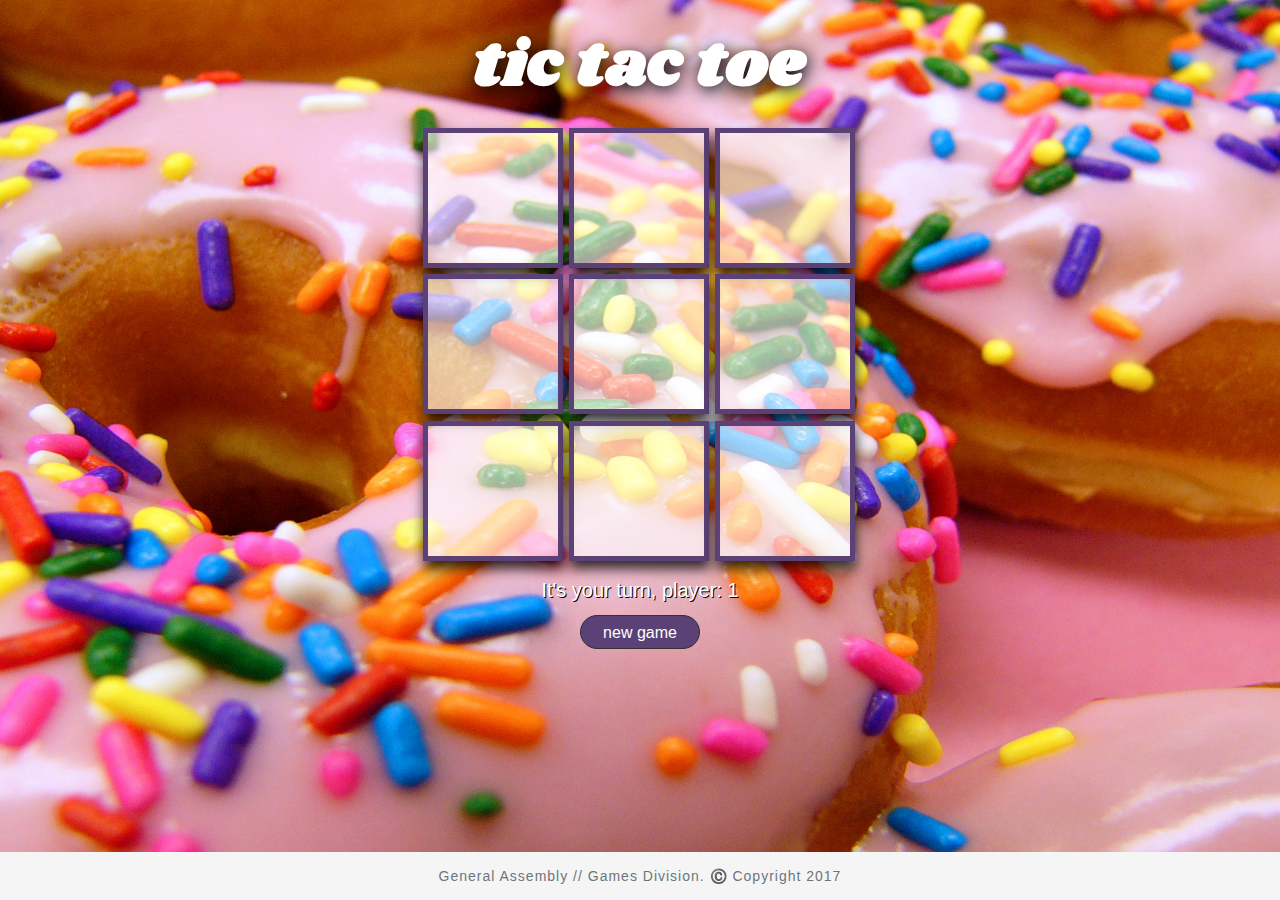
==== home.html @ f4f68adc "wed commit" ====
<!DOCTYPE html>
<html lang="en">
	<head>
		<meta charset="UTF-8">
		<meta name="viewport" content="width=device-width, initial-scale=1.0">
		<meta http-equiv="X-UA-Compatible" content="ie=edge">	
		<link rel="stylesheet" href="https://maxcdn.bootstrapcdn.com/bootstrap/4.0.0/css/bootstrap.min.css" integrity="sha384-Gn5384xqQ1aoWXA+058RXPxPg6fy4IWvTNh0E263XmFcJlSAwiGgFAW/dAiS6JXm" crossorigin="anonymous">
		<link rel="stylesheet" href="path/to/css-loader.css">
		<link rel="stylesheet" href="css/style.css">
		<link rel="stylesheet" href="css/animate.css">
		<script src="https://code.jquery.com/jquery-1.11.2.min.js"></script>
		<script src="js/jQuery.js"></script>
		<script src="js/main.js"></script>
		<script src="https://ajax.googleapis.com/ajax/libs/jquery/1.9.1/jquery.min.js"></script>
		<link href="https://fonts.googleapis.com/css?family=Codystar" rel="stylesheet">
		<link href="https://fonts.googleapis.com/css?family=Heebo:900" rel="stylesheet">
		<link href="https://fonts.googleapis.com/css?family=Alegreya+Sans+SC:900" rel="stylesheet">
		<link href="https://fonts.googleapis.com/css?family=Noto+Serif" rel="stylesheet">
		<link href="https://fonts.googleapis.com/css?family=Shrikhand" rel="stylesheet"> 		
		<title>TicTacToe</title>
	</head>
	<body>
	  	<div class="row">
  	  	<!-- <h1 class="fadeInDownBig">Tic Tac Toe</h1> -->
			<h1 class="first animated lightSpeedIn">tic tac toe</h1>
		</div>
		
		<div>
		    <table>
		      <tr>
		        <td class="item1 square noHover animated flipInY"></td>
		        <td class="item2 square noHover animated bounce"></td>
		        <td class="item3 square noHover animated flipInY" </td>
		      </tr>
		      <tr>
		        <td class="item4 square noHover animated wobble"></td>
		        <td class="item5 square noHover animated flipInX"></td>
		        <td class="item6 square noHover animated wobble"></td>
		      </tr>
		      <tr>
		        <td class="item7 square noHover animated flipInY"></td>
		        <td class="item8 square noHover animated flipInX"></td>
		        <td class="item9 square noHover animated flipInY"></td>
		      </tr>
		    </table>
		</div>
	
		<div class="turn">Next Turn</div>
			<input class="reset" type="button" value="new game" />
		</div>
  		
		<footer class="footer">
  			<div class="container">
  				<span class="text-muted">General Assembly // Games Division. ©️ Copyright 2017</span>
			</div>
    	</footer>
	</body>
</html>
---- css/style.css ----
.table {
    font-family: arial, sans-serif;
    border-collapse: collapse;
    width: 100%;
}

.td, th {
    border: 1px solid #dddddd;
    text-align: left;
    padding: 8px;
}

.tr:nth-child(even) {
    background-color: #dddddd;
}

body {
  font-family: Arial, sans-serif;
  margin: 0 auto;
  text-align: center;
  background: url(images/donut.jpg) no-repeat center center fixed;
  -webkit-background-size: cover;
  -moz-background-size: cover;
  -o-background-size: cover;
  background-size: cover;
}

body {
    opacity: 1;
    transition: 1s opacity;
    background-color: #5C4176;
}
body.fade-out {
    opacity: 0;
    transition: none;
}

h1 {
  left: 0;
  width: 100%;
  font-weight: normal;
  font-family: 'Shrikhand', cursive;
/*   background: rgba(0, 0, 255, 0.3); */
  color: #FFF;
  text-shadow: 2px 4px 18px #000000;
  letter-spacing: 1px;
  font-size: 64px;
  font-weight: 600;
  padding: 10px 0 10px 0;
  margin: 18px 0 10px 0;
}

h4 {
  font-family: 'Noto+Serif', sans-serif;
  color: white;
  background-color: #5C4176;
  text-shadow: 1px 1px black;
  font-size: 32px;
  letter-spacing: 0.1em;
  margin-top: 10px;
  margin-bottom: 10px;
}

.turn {
  height: 40px;
  margin-top: 10px;
  font-family: Arial, sans-serif;
  font-size: 20px;
  color: white;
  text-shadow: 1px 1px black;
}
table border {
  margin: 20px;
}

table {
  width: 440px;
  height: 440px;
  border: #5C4176;
  margin: auto;
}
td.item1 {
  height: 140px;
  width: 140px;
  border: 5px solid #5C4176;
  float: left;
  font-size: 6em;
  text-align: center;
  margin: 3px;
  background: rgba(255, 255, 255, 0.6);
  box-shadow: 1px 8px 12px rgba(0, 0, 0, .8);
}

td.item2 {
  height: 140px;
  width: 140px;
  border: 5px solid #5C4176;
  float: left;
  font-size: 6em;
  text-align: center;
  margin: 3px;
  background: rgba(255, 255, 255, 0.6);
  box-shadow: 1px 8px 12px rgba(0, 0, 0, .8);
}

td.item3 {
  height: 140px;
  width: 140px;
  border: 5px solid #5C4176;
  float: left;
  font-size: 6em;
  text-align: center;
  margin: 3px;
  background: rgba(255, 255, 255, 0.6);
  box-shadow: 1px 8px 12px rgba(0, 0, 0, .8);
}

td.item4 {
  height: 140px;
  width: 140px;
  border: 5px solid #5C4176;
  float: left;
  font-size: 6em;
  text-align: center;
  margin: 3px;
  background: rgba(255, 255, 255, 0.6);
  box-shadow: 1px 8px 12px rgba(0, 0, 0, .8);
}

td.item5 {
  height: 140px;
  width: 140px;
  border: 5px solid #5C4176;
  float: left;
  font-size: 6em;
  text-align: center;
  margin: 3px;
  background: rgba(255, 255, 255, 0.6);
  box-shadow: 1px 8px 12px rgba(0, 0, 0, .8);
  }

td.item6 {
  height: 140px;
  width: 140px;
  border: 5px solid #5C4176;
  float: left;
  font-size: 6em;
  text-align: center;
  margin: 3px;
  background: rgba(255, 255, 255, 0.6);
  box-shadow: 1px 8px 12px rgba(0, 0, 0, .8);
}

td.item7 {
  height: 140px;
  width: 140px;
  border: 5px solid #5C4176;
  float: left;
  font-size: 6em;
  text-align: center;
  margin: 3px;
  background: rgba(255, 255, 255, 0.6);
  box-shadow: 1px 8px 12px rgba(0, 0, 0, .8);
}

td.item8 {
  height: 140px;
  width: 140px;
   border: 5px solid #5C4176;
  float: left;
  font-size: 6em;
  text-align: center;
  margin: 3px;
  background: rgba(255, 255, 255, 0.6);
  box-shadow: 1px 8px 12px rgba(0, 0, 0, .8)
 }

td.item9 {
  height: 140px;
  width: 140px;
   border: 5px solid #5C4176;
  float: left;
  font-size: 6em;
  text-align: center;
  margin: 3px;
  background: rgba(255, 255, 255, 0.6);
  box-shadow: 1px 8px 12px rgba(0, 0, 0, .8);
}


.message {
  height: 20px;
  border: 2px solid violet;
  margin-bottom: 10px;
  padding: 10px;
  color: black;
  text-align: center;
}

.comp-cell:before {
  font-size: 150px;
  line-height: 1;
}

.comp-cell.cross:before {
  content: "x";
  color: #5C4176;
}

.comp-cell.circle:before {
  content: "o";
  color: #EDA1DF;
}

.reset {
  background: #5C4176;
  width: 120px;
  height: 34px;
  border-radius: 20px;
  border:1px solid #333;
  padding: 5px;
  color: white;
  cursor: pointer;
  font-size: 16px;
  font-family: Arial, sans-serif;
  margin: 0 0 10px 0;
}

h5 {
  background-color: #E7F9F9;
  text-align: Center;
  height: 80px;
  font-family: 'Heebo', sans-serif;
  color: #5C4176;
  letter-spacing: 0.0625em;
  font-weight: 400;
  font-size: 20px;
  margin: 0;
  padding: 50px;
  position: absolute;
  right: 0;
  bottom: 0;
  left: 0;
}
footer {
  background-color: #ffffff;
  text-align: Center;
  height: 50px;
  font-family: Arial;
  color: #5C4176;
  letter-spacing: 1px;
  font-weight: 400;
  font-size: 14px;
  margin: 0;
  position: absolute;
  right: 0;
  bottom: 0;
  left: 0;
}
.footer {
  background-color: #ffffff;
}
td.cross:before {
  content: "O";
  color: #5C4176;
  font-weight:800;
}
td.circle:before {
  content: "X";
  color: #FF69B4;
  font-weight:800;
}

/* Sticky footer styles
-------------------------------------------------- */
html {
  position: relative;
  min-height: 100%;
}
body {
  margin-bottom: 60px; /* Margin bottom by footer height */
}
.footer {
  position: absolute;
  bottom: 0;
  width: 100%;
  height: 48px; /* Set the fixed height of the footer here */
  line-height: 48px; /* Vertically center the text there */
  background-color: #f5f5f5;
  font-family: 'Noto+Serif', sans-serif;
}

/* Custom page CSS
-------------------------------------------------- */
/* Not required for template or sticky footer method. */

.container {
  width: auto;
  max-width: 680px;
  padding: 0 15px;
}

.fadeInDownBig {
  -webkit-animation-name: fadeInDownBig;
  animation-name: fadeInDownBig;
}
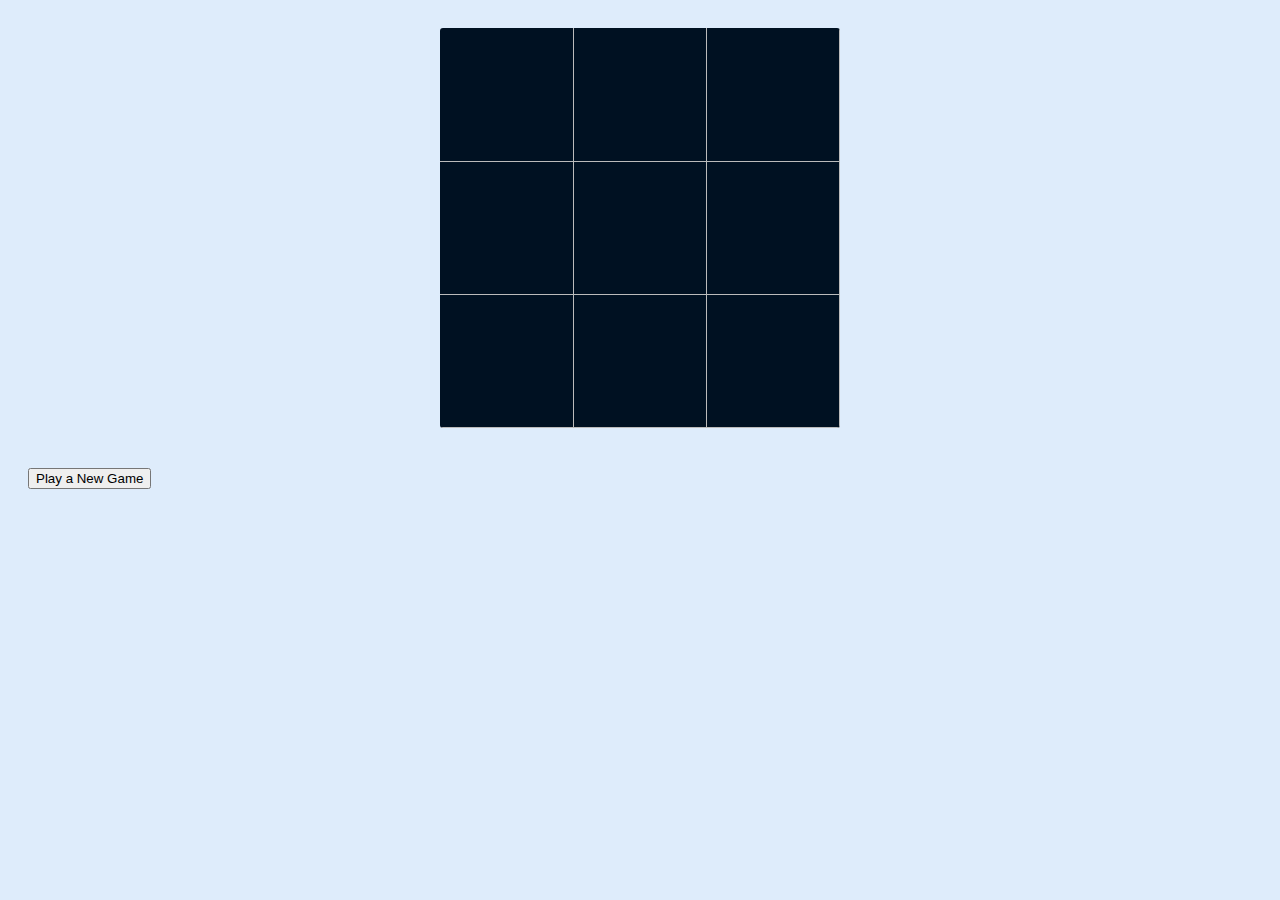
==== commit d7814a0d: "Add files via upload" ====
--- a/home.html
+++ b/home.html
@@ -1,58 +1,37 @@
-<!DOCTYPE html>
+<!DOCTYPE html PUBLIC "-//W3C//DTD HTML 4.01//EN">
 <html lang="en">
 	<head>
+		
 		<meta charset="UTF-8">
 		<meta name="viewport" content="width=device-width, initial-scale=1.0">
 		<meta http-equiv="X-UA-Compatible" content="ie=edge">	
-		<link rel="stylesheet" href="https://maxcdn.bootstrapcdn.com/bootstrap/4.0.0/css/bootstrap.min.css" integrity="sha384-Gn5384xqQ1aoWXA+058RXPxPg6fy4IWvTNh0E263XmFcJlSAwiGgFAW/dAiS6JXm" crossorigin="anonymous">
-		<link rel="stylesheet" href="path/to/css-loader.css">
-		<link rel="stylesheet" href="css/style.css">
-		<link rel="stylesheet" href="css/animate.css">
-		<script src="https://code.jquery.com/jquery-1.11.2.min.js"></script>
-		<script src="js/jQuery.js"></script>
-		<script src="js/main.js"></script>
-		<script src="https://ajax.googleapis.com/ajax/libs/jquery/1.9.1/jquery.min.js"></script>
-		<link href="https://fonts.googleapis.com/css?family=Codystar" rel="stylesheet">
-		<link href="https://fonts.googleapis.com/css?family=Heebo:900" rel="stylesheet">
-		<link href="https://fonts.googleapis.com/css?family=Alegreya+Sans+SC:900" rel="stylesheet">
-		<link href="https://fonts.googleapis.com/css?family=Noto+Serif" rel="stylesheet">
-		<link href="https://fonts.googleapis.com/css?family=Shrikhand" rel="stylesheet"> 		
-		<title>TicTacToe</title>
+		
+	    <script src="js/main.js" type="text/javascript"></script>
+	    <link rel="stylesheet" href="css/style.css" type="text/css">
+	
+	    <title>Document</title>
 	</head>
-	<body>
-	  	<div class="row">
-  	  	<!-- <h1 class="fadeInDownBig">Tic Tac Toe</h1> -->
-			<h1 class="first animated lightSpeedIn">tic tac toe</h1>
-		</div>
-		
-		<div>
-		    <table>
-		      <tr>
-		        <td class="item1 square noHover animated flipInY"></td>
-		        <td class="item2 square noHover animated bounce"></td>
-		        <td class="item3 square noHover animated flipInY" </td>
-		      </tr>
-		      <tr>
-		        <td class="item4 square noHover animated wobble"></td>
-		        <td class="item5 square noHover animated flipInX"></td>
-		        <td class="item6 square noHover animated wobble"></td>
-		      </tr>
-		      <tr>
-		        <td class="item7 square noHover animated flipInY"></td>
-		        <td class="item8 square noHover animated flipInX"></td>
-		        <td class="item9 square noHover animated flipInY"></td>
-		      </tr>
-		    </table>
-		</div>
+
+	<body onload="fnLoad()">
+	    <div class="container">
+	        <div class="minContainer">
+		        <table class="row" id="game"></table>
+	        </div>
+	    </div>
 	
-		<div class="turn">Next Turn</div>
-			<input class="reset" type="button" value="new game" />
-		</div>
-  		
-		<footer class="footer">
-  			<div class="container">
-  				<span class="text-muted">General Assembly // Games Division. ©️ Copyright 2017</span>
-			</div>
-    	</footer>
+	    <div class="container">
+	        <div class="minContainer">
+	            <button name="NewGame" class="newGame" value="Start a New Game" onclick="fnNewGame()">Play a New Game</button>
+	
+	            <select id="grid" style="display:none">
+	                </select>
+	
+	            <table class="row">
+	                <tr>
+	                    <td></td>
+	                </tr>
+	            </table>
+	        </div>
+	    </div>
 	</body>
 </html>
--- a/css/style.css
+++ b/css/style.css
@@ -1,307 +1,90 @@
 
-.table {
-    font-family: arial, sans-serif;
-    border-collapse: collapse;
-    width: 100%;
+body {
+  background: #deecfb;
+  font-family: monospace;
 }
 
-.td, th {
-    border: 1px solid #dddddd;
-    text-align: left;
-    padding: 8px;
+
+*{
+  -webkit-box-sizing: border-box; 
+  -moz-box-sizing: border-box;  
+  box-sizing: border-box; 
 }
 
-.tr:nth-child(even) {
-    background-color: #dddddd;
+select {
+    padding:3px;
+    margin: 0;
+    -webkit-border-radius:4px;
+    -moz-border-radius:4px;
+    border-radius:4px;
+    -webkit-box-shadow: 0 3px 0 #ccc, 0 -1px #fff inset;
+    -moz-box-shadow: 0 3px 0 #ccc, 0 -1px #fff inset;
+    box-shadow: 0 3px 0 #ccc, 0 -1px #fff inset;
+    background: #f8f8f8;
+    color:#888;
+    border:none;
+    outline:none;
+    display: inline-block;
+    -webkit-appearance:none;
+    -moz-appearance:none;
+    appearance:none;
+    cursor:pointer;
+    width:100px;
 }
 
-body {
-  font-family: Arial, sans-serif;
-  margin: 0 auto;
-  text-align: center;
-  background: url(images/donut.jpg) no-repeat center center fixed;
-  -webkit-background-size: cover;
-  -moz-background-size: cover;
-  -o-background-size: cover;
-  background-size: cover;
-}
-
-body {
-    opacity: 1;
-    transition: 1s opacity;
-    background-color: #5C4176;
-}
-body.fade-out {
-    opacity: 0;
-    transition: none;
-}
-
-h1 {
-  left: 0;
-  width: 100%;
-  font-weight: normal;
-  font-family: 'Shrikhand', cursive;
-/*   background: rgba(0, 0, 255, 0.3); */
-  color: #FFF;
-  text-shadow: 2px 4px 18px #000000;
-  letter-spacing: 1px;
-  font-size: 64px;
-  font-weight: 600;
-  padding: 10px 0 10px 0;
-  margin: 18px 0 10px 0;
-}
-
-h4 {
-  font-family: 'Noto+Serif', sans-serif;
-  color: white;
-  background-color: #5C4176;
-  text-shadow: 1px 1px black;
-  font-size: 32px;
-  letter-spacing: 0.1em;
-  margin-top: 10px;
-  margin-bottom: 10px;
-}
-
-.turn {
-  height: 40px;
-  margin-top: 10px;
-  font-family: Arial, sans-serif;
-  font-size: 20px;
-  color: white;
-  text-shadow: 1px 1px black;
-}
-table border {
-  margin: 20px;
+.minContainer {
+    padding: 20px;
+    margin-top: 30px;
+    margin: 0 auto;
 }
 
 table {
-  width: 440px;
-  height: 440px;
-  border: #5C4176;
-  margin: auto;
-}
-td.item1 {
-  height: 140px;
-  width: 140px;
-  border: 5px solid #5C4176;
-  float: left;
-  font-size: 6em;
-  text-align: center;
-  margin: 3px;
-  background: rgba(255, 255, 255, 0.6);
-  box-shadow: 1px 8px 12px rgba(0, 0, 0, .8);
+    border-collapse:collapse;
+    table-layout: fixed;
+    border-spacing: 0;
+    width:400px;
+    height:300px;
+    margin: 0 auto;
+    font-size: 40px;
+	text-align: center;
+	line-height: 133.3333333333px;
+	border-radius: 3px;
+	overflow: hidden;
+
 }
 
-td.item2 {
-  height: 140px;
-  width: 140px;
-  border: 5px solid #5C4176;
-  float: left;
-  font-size: 6em;
-  text-align: center;
-  margin: 3px;
-  background: rgba(255, 255, 255, 0.6);
-  box-shadow: 1px 8px 12px rgba(0, 0, 0, .8);
+.td {
+	flex: 1;
+	height: 133.3333333333px;
+	cursor: pointer;
+	transition: all 0.15s;
+	background: #001122;
+	border-width: 0 1px 1px 0;
+	border-style: solid;
+	border-color: #bbbbbb;
 }
 
-td.item3 {
-  height: 140px;
-  width: 140px;
-  border: 5px solid #5C4176;
-  float: left;
-  font-size: 6em;
-  text-align: center;
-  margin: 3px;
-  background: rgba(255, 255, 255, 0.6);
-  box-shadow: 1px 8px 12px rgba(0, 0, 0, .8);
+.td:hover {
+  	background-color: #1666ba;
+  	color: white;
+  	border-color: #262525;
 }
 
-td.item4 {
-  height: 140px;
-  width: 140px;
-  border: 5px solid #5C4176;
-  float: left;
-  font-size: 6em;
-  text-align: center;
-  margin: 3px;
-  background: rgba(255, 255, 255, 0.6);
-  box-shadow: 1px 8px 12px rgba(0, 0, 0, .8);
+.X {
+    background-color: #7ab3ef;
+    font-family: monospace;    
 }
 
-td.item5 {
-  height: 140px;
-  width: 140px;
-  border: 5px solid #5C4176;
-  float: left;
-  font-size: 6em;
-  text-align: center;
-  margin: 3px;
-  background: rgba(255, 255, 255, 0.6);
-  box-shadow: 1px 8px 12px rgba(0, 0, 0, .8);
-  }
-
-td.item6 {
-  height: 140px;
-  width: 140px;
-  border: 5px solid #5C4176;
-  float: left;
-  font-size: 6em;
-  text-align: center;
-  margin: 3px;
-  background: rgba(255, 255, 255, 0.6);
-  box-shadow: 1px 8px 12px rgba(0, 0, 0, .8);
+.O {
+    background-color: #7ab3ef;
+	font-family: monospace;
 }
 
-td.item7 {
-  height: 140px;
-  width: 140px;
-  border: 5px solid #5C4176;
-  float: left;
-  font-size: 6em;
-  text-align: center;
-  margin: 3px;
-  background: rgba(255, 255, 255, 0.6);
-  box-shadow: 1px 8px 12px rgba(0, 0, 0, .8);
+#grid {
+	margin:0 auto;	
 }
 
-td.item8 {
-  height: 140px;
-  width: 140px;
-   border: 5px solid #5C4176;
-  float: left;
-  font-size: 6em;
-  text-align: center;
-  margin: 3px;
-  background: rgba(255, 255, 255, 0.6);
-  box-shadow: 1px 8px 12px rgba(0, 0, 0, .8)
- }
-
-td.item9 {
-  height: 140px;
-  width: 140px;
-   border: 5px solid #5C4176;
-  float: left;
-  font-size: 6em;
-  text-align: center;
-  margin: 3px;
-  background: rgba(255, 255, 255, 0.6);
-  box-shadow: 1px 8px 12px rgba(0, 0, 0, .8);
+.newGame {
+	justify-items: center;	
 }
 
-
-.message {
-  height: 20px;
-  border: 2px solid violet;
-  margin-bottom: 10px;
-  padding: 10px;
-  color: black;
-  text-align: center;
-}
-
-.comp-cell:before {
-  font-size: 150px;
-  line-height: 1;
-}
-
-.comp-cell.cross:before {
-  content: "x";
-  color: #5C4176;
-}
-
-.comp-cell.circle:before {
-  content: "o";
-  color: #EDA1DF;
-}
-
-.reset {
-  background: #5C4176;
-  width: 120px;
-  height: 34px;
-  border-radius: 20px;
-  border:1px solid #333;
-  padding: 5px;
-  color: white;
-  cursor: pointer;
-  font-size: 16px;
-  font-family: Arial, sans-serif;
-  margin: 0 0 10px 0;
-}
-
-h5 {
-  background-color: #E7F9F9;
-  text-align: Center;
-  height: 80px;
-  font-family: 'Heebo', sans-serif;
-  color: #5C4176;
-  letter-spacing: 0.0625em;
-  font-weight: 400;
-  font-size: 20px;
-  margin: 0;
-  padding: 50px;
-  position: absolute;
-  right: 0;
-  bottom: 0;
-  left: 0;
-}
-footer {
-  background-color: #ffffff;
-  text-align: Center;
-  height: 50px;
-  font-family: Arial;
-  color: #5C4176;
-  letter-spacing: 1px;
-  font-weight: 400;
-  font-size: 14px;
-  margin: 0;
-  position: absolute;
-  right: 0;
-  bottom: 0;
-  left: 0;
-}
-.footer {
-  background-color: #ffffff;
-}
-td.cross:before {
-  content: "O";
-  color: #5C4176;
-  font-weight:800;
-}
-td.circle:before {
-  content: "X";
-  color: #FF69B4;
-  font-weight:800;
-}
-
-/* Sticky footer styles
--------------------------------------------------- */
-html {
-  position: relative;
-  min-height: 100%;
-}
-body {
-  margin-bottom: 60px; /* Margin bottom by footer height */
-}
-.footer {
-  position: absolute;
-  bottom: 0;
-  width: 100%;
-  height: 48px; /* Set the fixed height of the footer here */
-  line-height: 48px; /* Vertically center the text there */
-  background-color: #f5f5f5;
-  font-family: 'Noto+Serif', sans-serif;
-}
-
-/* Custom page CSS
--------------------------------------------------- */
-/* Not required for template or sticky footer method. */
-
-.container {
-  width: auto;
-  max-width: 680px;
-  padding: 0 15px;
-}
-
-.fadeInDownBig {
-  -webkit-animation-name: fadeInDownBig;
-  animation-name: fadeInDownBig;
-}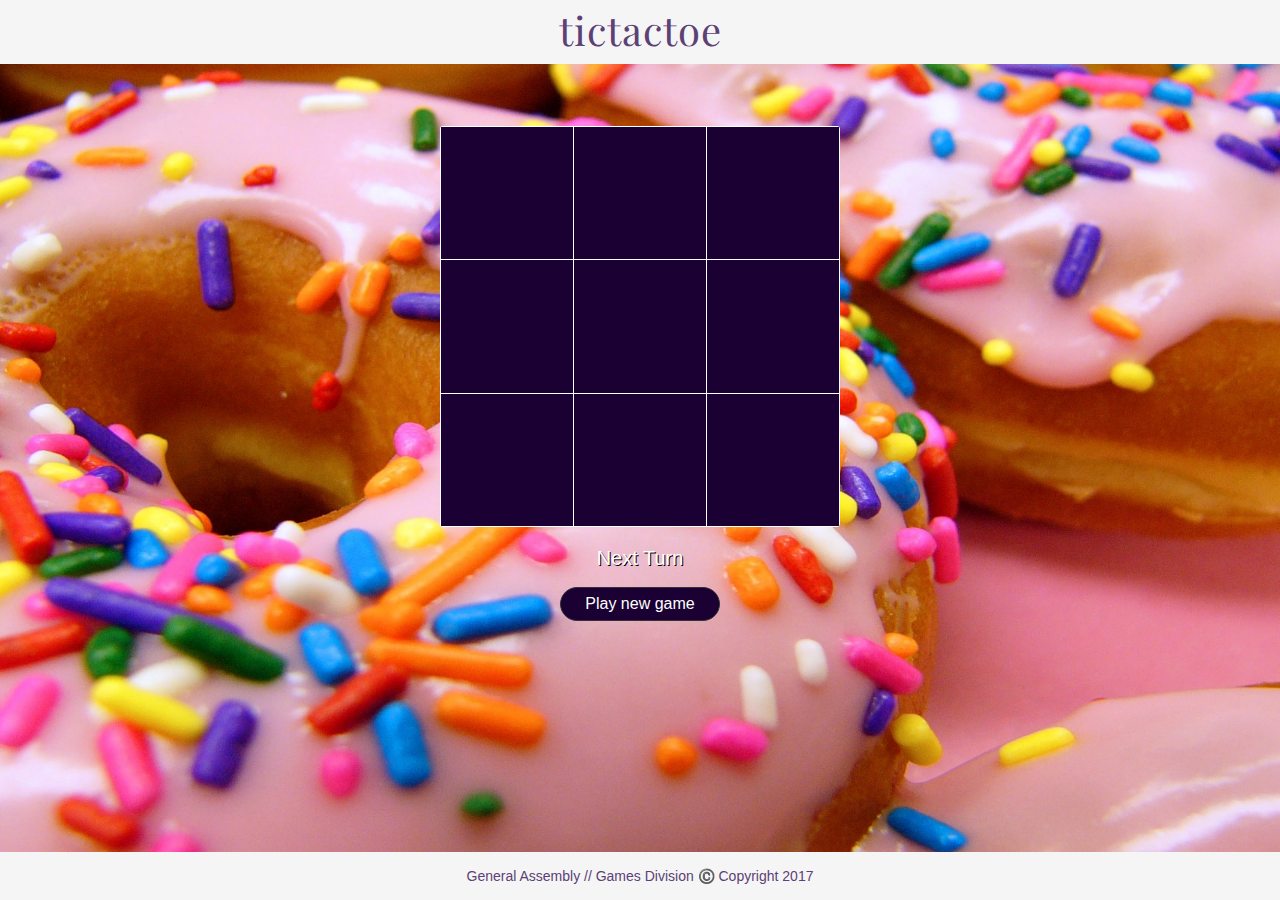
==== commit 60abb292: "Logic updated" ====
--- a/home.html
+++ b/home.html
@@ -1,18 +1,29 @@
 <!DOCTYPE html PUBLIC "-//W3C//DTD HTML 4.01//EN">
 <html lang="en">
-	<head>
-		
+	<head>		
 		<meta charset="UTF-8">
 		<meta name="viewport" content="width=device-width, initial-scale=1.0">
 		<meta http-equiv="X-UA-Compatible" content="ie=edge">	
 		
 	    <script src="js/main.js" type="text/javascript"></script>
+	    
 	    <link rel="stylesheet" href="css/style.css" type="text/css">
+	    <link href="https://fonts.googleapis.com/css?family=Raleway" rel="stylesheet">
+	    <link href="https://fonts.googleapis.com/css?family=Playfair+Display" rel="stylesheet">
+	    <link href="https://fonts.googleapis.com/css?family=Noto+Serif" rel="stylesheet">
 	
-	    <title>Document</title>
+	    <title>tictactoe</title>
 	</head>
 
 	<body onload="fnLoad()">
+	    
+
+		<div class="nav">
+			<div class="container">
+				<span class="text-muted">tictactoe</span>
+			</div>
+    	</div>
+	    <br />
 	    <div class="container">
 	        <div class="minContainer">
 		        <table class="row" id="game"></table>
@@ -20,18 +31,30 @@
 	    </div>
 	
 	    <div class="container">
-	        <div class="minContainer">
-	            <button name="NewGame" class="newGame" value="Start a New Game" onclick="fnNewGame()">Play a New Game</button>
-	
-	            <select id="grid" style="display:none">
-	                </select>
-	
-	            <table class="row">
-	                <tr>
-	                    <td></td>
-	                </tr>
-	            </table>
+	        <div class="minContainer2">		        
+		        <div class="turn">Next Turn</div>
+					<button name="NewGame" class="newGame" value="Start a New Game" onclick="fnNewGame()">Play new game</button>
+					<select id="grid" style="display:none"></select>	
+				</div>				
 	        </div>
+	        
+	       
+	        
+	        
+	        
 	    </div>
+	    
+		<footer class="footer">
+			<div class="container">
+				<span class="text-muted">General Assembly // Games Division ©️ Copyright 2017</span>
+			</div>
+    	</footer>
+	    
+	    
+	    
 	</body>
 </html>
+
+
+	  		
+		--- a/css/style.css
+++ b/css/style.css
@@ -1,7 +1,11 @@
 
 body {
-  background: #deecfb;
-  font-family: monospace;
+
+  background: url(images/donut1.jpg) no-repeat center center fixed;
+  -webkit-background-size: cover;
+  -moz-background-size: cover;
+  -o-background-size: cover;
+  background-size: cover;
 }
 
 
@@ -33,9 +37,17 @@
 }
 
 .minContainer {
-    padding: 20px;
+    padding-top: 100px;
     margin-top: 30px;
     margin: 0 auto;
+    text-align: center;
+}
+
+.minContainer2 {
+    padding-top: 10px;
+    margin-top: 30px;
+    margin: 0 auto;
+    text-align: center;
 }
 
 table {
@@ -58,33 +70,119 @@
 	height: 133.3333333333px;
 	cursor: pointer;
 	transition: all 0.15s;
-	background: #001122;
-	border-width: 0 1px 1px 0;
+	background: #1a0033; 
+	border-width: 1px;
 	border-style: solid;
-	border-color: #bbbbbb;
+	border-color: white;
 }
 
 .td:hover {
-  	background-color: #1666ba;
+  	background-color: #ff1493;
   	color: white;
-  	border-color: #262525;
+  	border-color: #ff1493;
 }
 
 .X {
-    background-color: #7ab3ef;
-    font-family: monospace;    
+    background-color: white; 
+	font-family: 'Raleway', sans-serif;
+    font-size: 70px;
+    color: #1a0033;
+    font-weight: 600;
+    text-transorm:uppercase;    
 }
 
 .O {
-    background-color: #7ab3ef;
-	font-family: monospace;
+    background-color: white;		
+	font-family: 'Raleway', sans-serif;
+	font-size: 70px;
+	color: #1a0033;
+    font-weight: 600;
+    text-transorm:uppercase; 
 }
 
 #grid {
 	margin:0 auto;	
 }
 
-.newGame {
-	justify-items: center;	
+.newGame {	
+	background: #1a0033;
+	width: 160px;
+	height: 34px;
+	border-radius: 20px;
+	border:1px solid #333;
+	padding: 5px;
+	color: white;
+	cursor: pointer;
+	font-size: 16px;
+	margin: 0 0 10px 0;	
 }
 
+
+.turn {
+  height: 40px;
+  margin-top: 10px;
+  font-family: Arial, sans-serif;
+  font-size: 20px;
+  color: white;
+  text-shadow: 1px 1px black;
+}
+
+
+.nav {
+  position: absolute;
+  top: 0;
+  left: 0;
+  text-align: center;
+  font-size: 40px;
+  letter-spacing: 1px;
+  width: 100%;
+  height: 64px; /* Set the fixed height of the footer here */
+  line-height: 60px; /* Vertically center the text there */
+  background-color: #f5f5f5;
+  color: #5C4176;
+  font-family: 'Playfair Display', serif;
+}
+
+
+footer {
+  position: absolute;
+  right: 0;
+  bottom: 0;
+  left: 0;
+  text-align: Center;
+  font-size: 14px;
+  width: 100%;
+  height: 48px;
+  line-height: 48px; /* Vertically center the text there */  
+  background-color: #f5f5f5;
+  color: #5C4176;
+  font-family: 'Noto+Serif', sans-serif;
+  font-weight: 400;
+  margin: 0;
+}
+
+
+
+.alert {
+    padding: 20px;
+    background-color: #f44336;
+    color: white;
+}
+
+.closebtn {
+    margin-left: 15px;
+    color: white;
+    font-weight: bold;
+    float: right;
+    font-size: 22px;
+    line-height: 20px;
+    cursor: pointer;
+    transition: 0.3s;
+}
+
+.closebtn:hover {
+    color: black;
+}
+
+
+
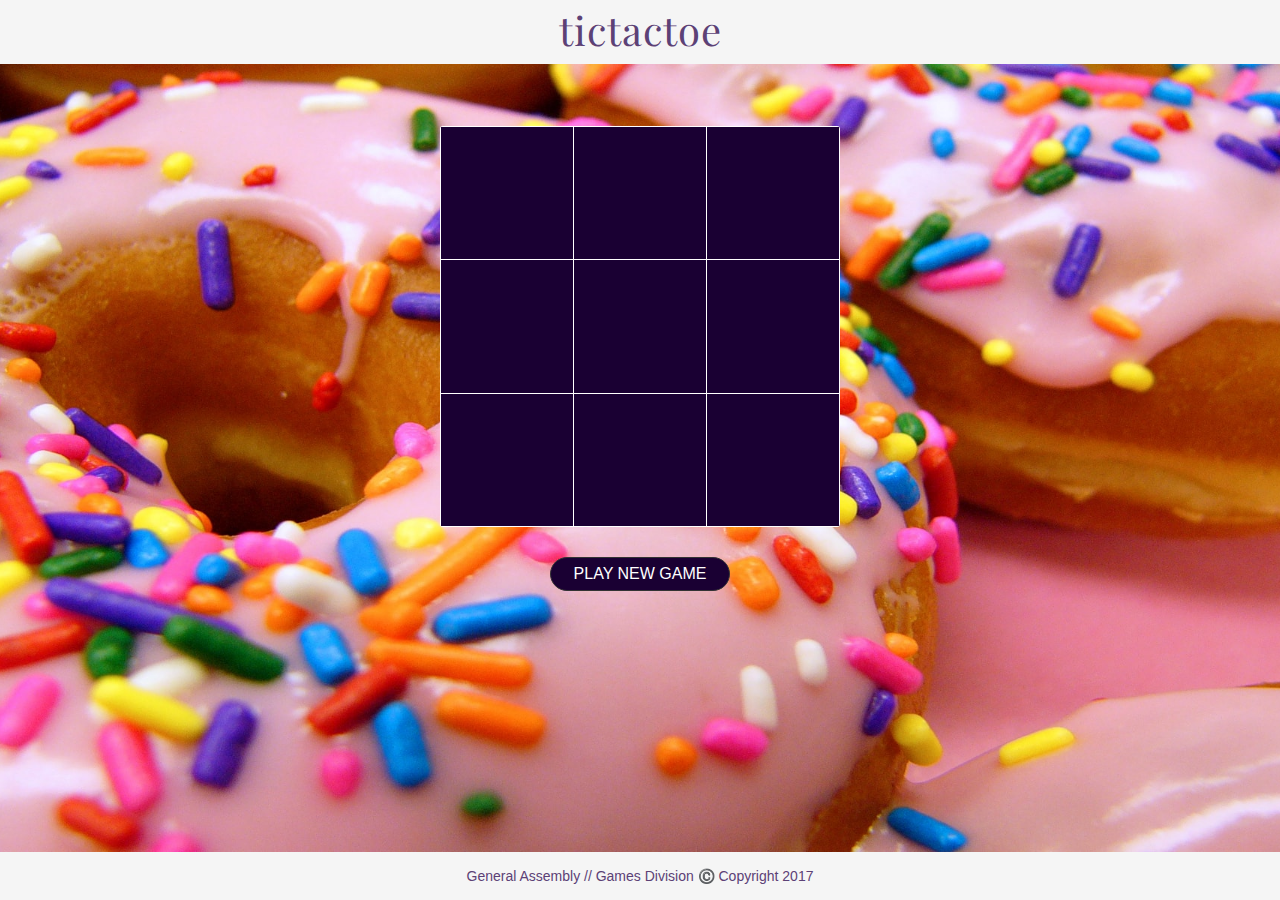
==== commit 677f2051: "CSS tile changes" ====
--- a/home.html
+++ b/home.html
@@ -32,8 +32,8 @@
 	
 	    <div class="container">
 	        <div class="minContainer2">		        
-		        <div class="turn">Next Turn</div>
-					<button name="NewGame" class="newGame" value="Start a New Game" onclick="fnNewGame()">Play new game</button>
+<!-- 		        <div class="turn"></div> -->
+					<button name="NewGame" class="newGame" value="Start a New Game" onclick="fnNewGame()">PLAY NEW GAME</button>
 					<select id="grid" style="display:none"></select>	
 				</div>				
 	        </div>
--- a/css/style.css
+++ b/css/style.css
@@ -44,7 +44,7 @@
 }
 
 .minContainer2 {
-    padding-top: 10px;
+    padding-top: 30px;
     margin-top: 30px;
     margin: 0 auto;
     text-align: center;
@@ -106,16 +106,23 @@
 
 .newGame {	
 	background: #1a0033;
-	width: 160px;
+	color: white;
+	width: 180px;
 	height: 34px;
 	border-radius: 20px;
 	border:1px solid #333;
 	padding: 5px;
-	color: white;
 	cursor: pointer;
 	font-size: 16px;
+/* 	font-family: 'Playfair Display', serif; */
 	margin: 0 0 10px 0;	
 }
+
+.newGame:hover {
+	background: white;
+	color: #1a0033;
+}
+
 
 
 .turn {
